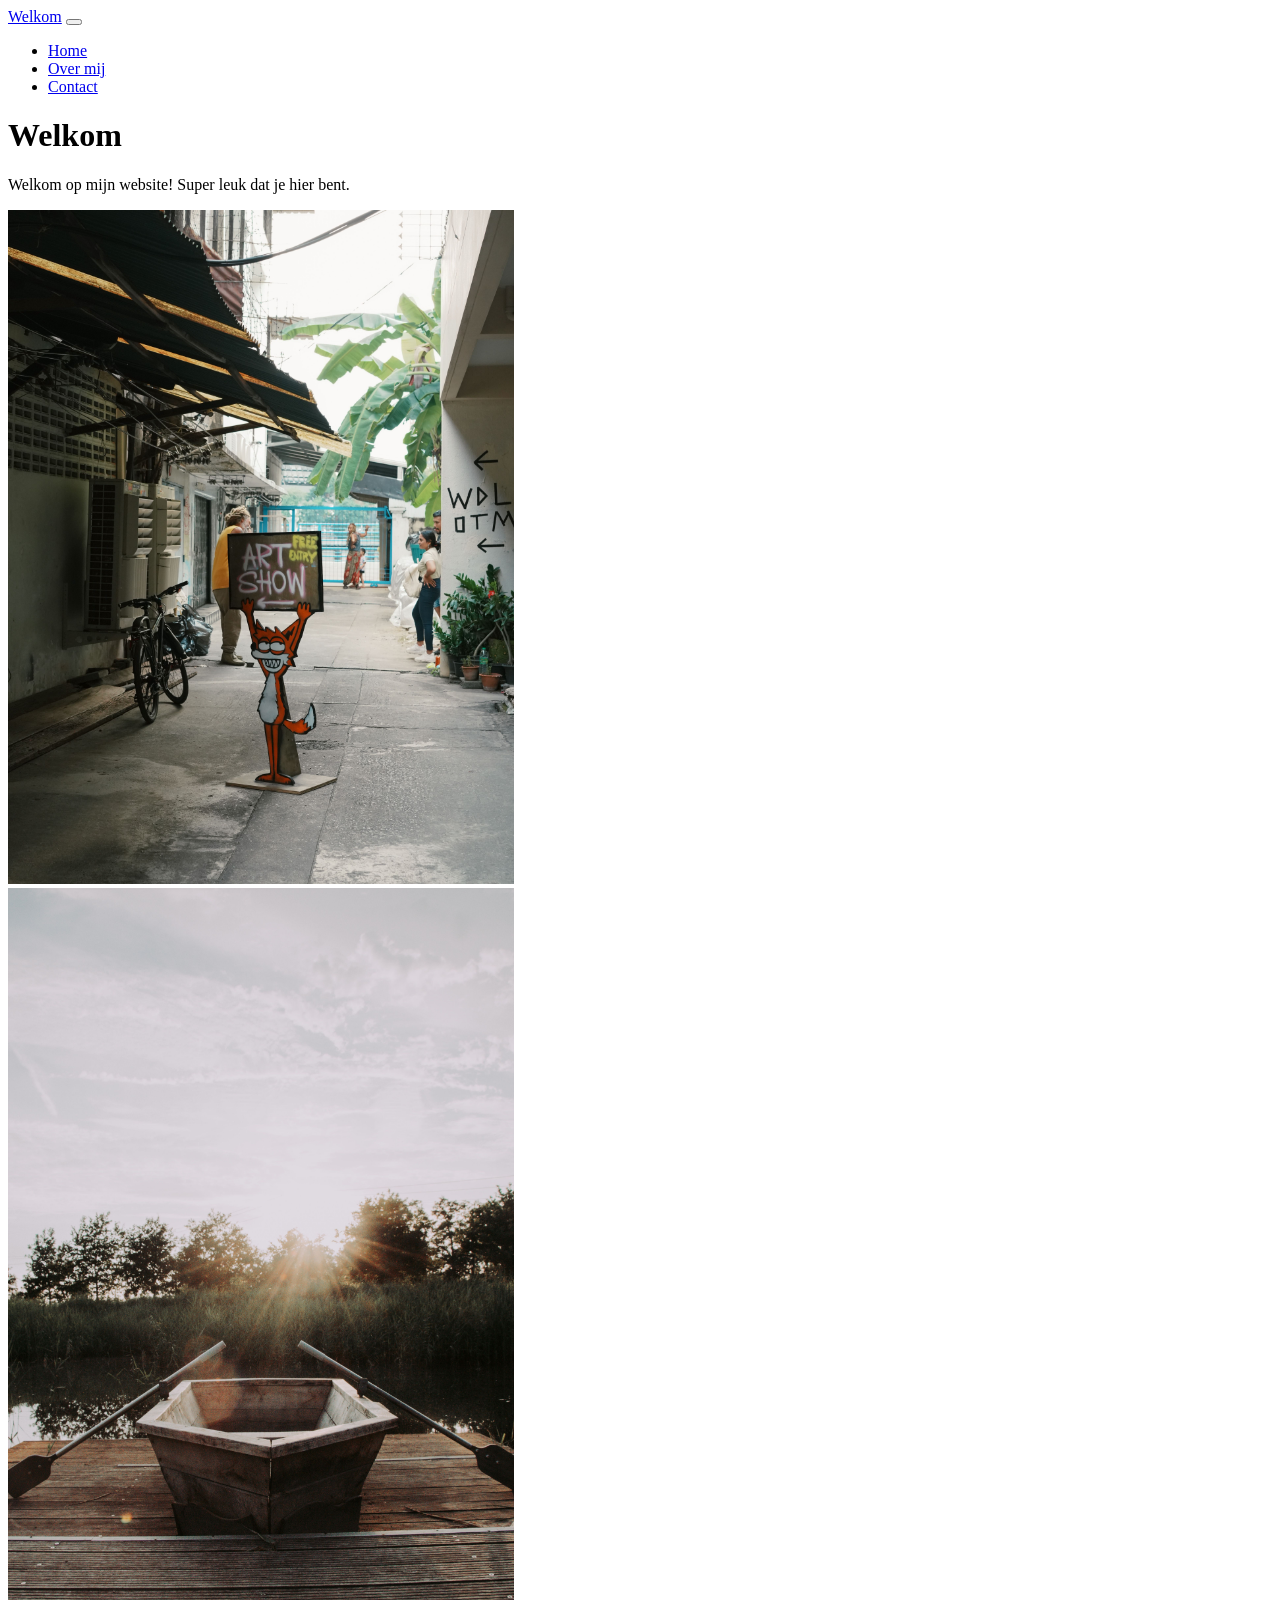
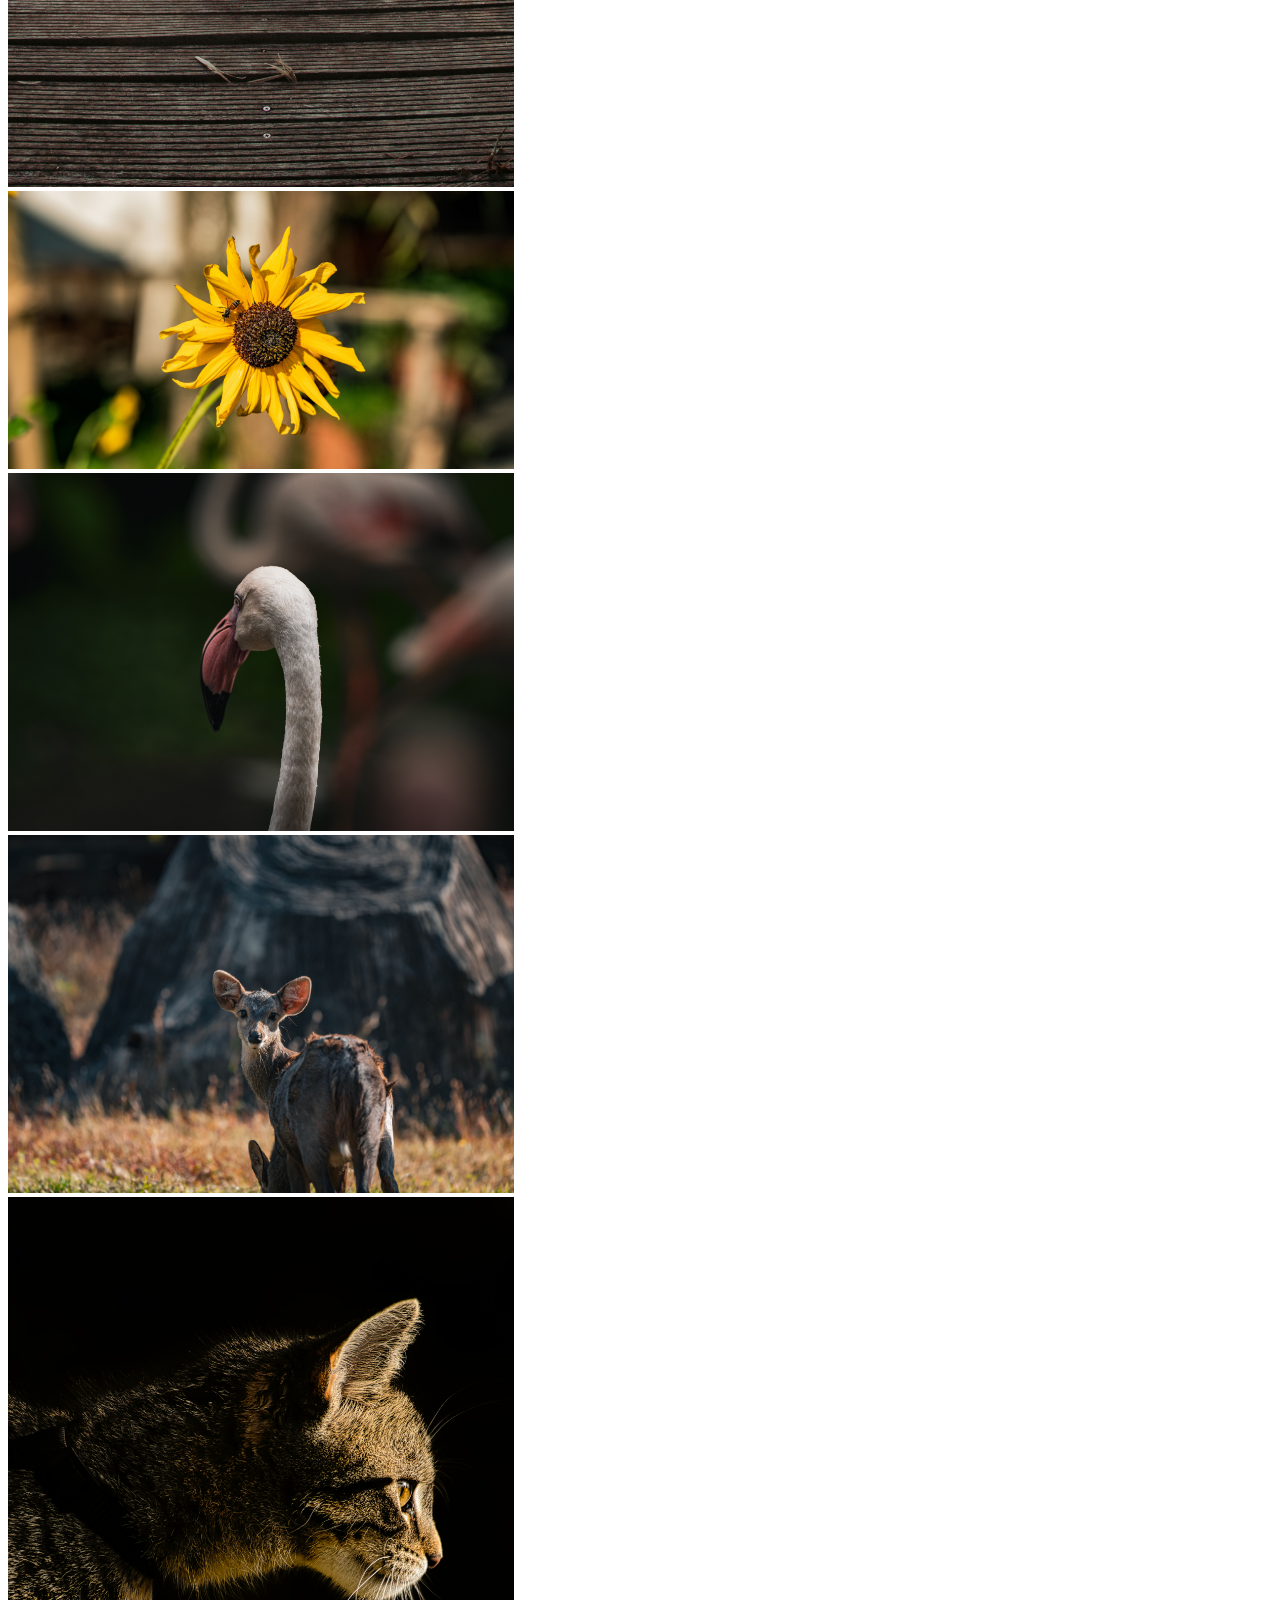
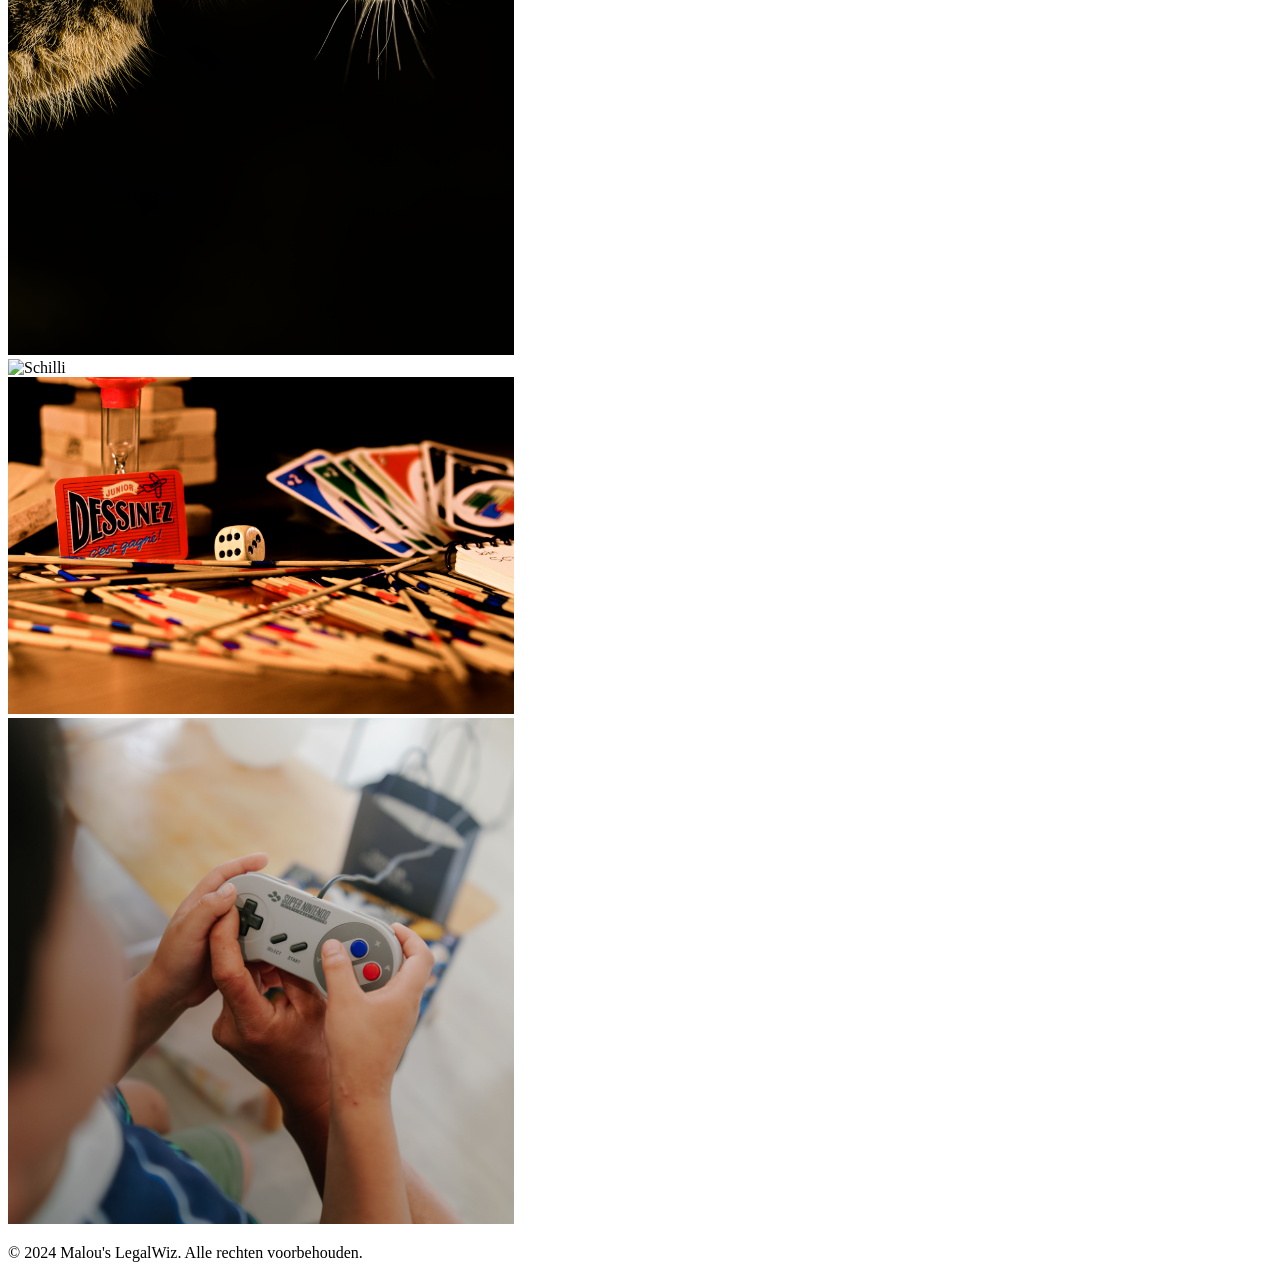
==== index.html @ 7b3f56a3 "Add files via upload" ====
<!DOCTYPE html>
<html lang="en">
<head>
<!-- Verplichte metatags -->
<meta charset="utf-8">
<meta name="viewport" content="width=device-width, initial-scale=1">
<!-- Bootstrap-CSS -->
<link rel="stylesheet"
type="text/css"
href="css/bootstrap.rtl.css">
<title>Homepage</title>
</head>
<body>
<nav class="navbar navbar-expand-lg navbar-dark bg-dark">
<div class="container-fluid">
<div class="col-sm">
<a class="navbar-brand" href="index.html">Welkom</a>
<button
class="navbar-toggler"
type="button"
data-bs-toggle="collapse"
data-bs-target="#navbarNav"
aria-controls="navbarNav"
aria-expanded="false"
aria-label="Toggle navigation">
<span class="navbar-toggler-icon"></span>
</button>
<div class="collapse navbar-collapse" id="navbarNav">
<ul class="navbar-nav">
<li class="nav-item">
<a class="nav-link active" aria-current="page" href="index.html">Home</a>
</li>
<li class="nav-item">
<a class="nav-link" href="overmij.html">Over mij</a>
</li>
<li class="nav-item">
<a class="nav-link" href="contact.html">Contact</a>
</li>
</ul>
</div>
</div>
</div>
</nav>
<p><h1>Welkom</h1></p>
<p>Welkom op mijn website! Super leuk dat je hier bent.</p>
<div class="container">
<div class="row row-cols-3">
<div class="col"><image src="grid1.jpg" alt="Art show" style="width: 40%; height: 40%;"></div>
<div class="col"><image src="grid2.jpg" alt="Roeiboot" style="width: 40%; height: 40%;"></div>
<div class="col"><image src="grid3.jpg" alt="Bloem" style="width: 40%; height: 40%;"></div>
<div class="col"><image src="grid4.jpg" alt="Flam" style="width: 40%; height: 40%;"></div>
<div class="col"><image src="grid5.jpg" alt="Reeee" style="width: 40%; height: 40%;"></div>
<div class="col"><image src="grid6.jpg" alt="Poes" style="width: 40%; height: 40%;"></div>
<div class="col"><image src="grid7.jpg" alt="Schilli" style="width: 40%; height: 40%;"></div>
<div class="col"><image src="grid8.jpg" alt="Games" style="width: 40%; height: 40%;"></div>
<div class="col"><image src="grid9.jpg" alt="Gamen" style="width: 40%; height: 40%;"></div>
</div>
</div>
<footer class="bg-dark text-light text-left p-2">
<p>&copy; 2024 Malou's LegalWiz. Alle rechten voorbehouden.</p>
</footer>
<!-- Bootstrap-JavaScript-->
<script src="js/bootstrap.rtl.js"></script>
</body>
</html>
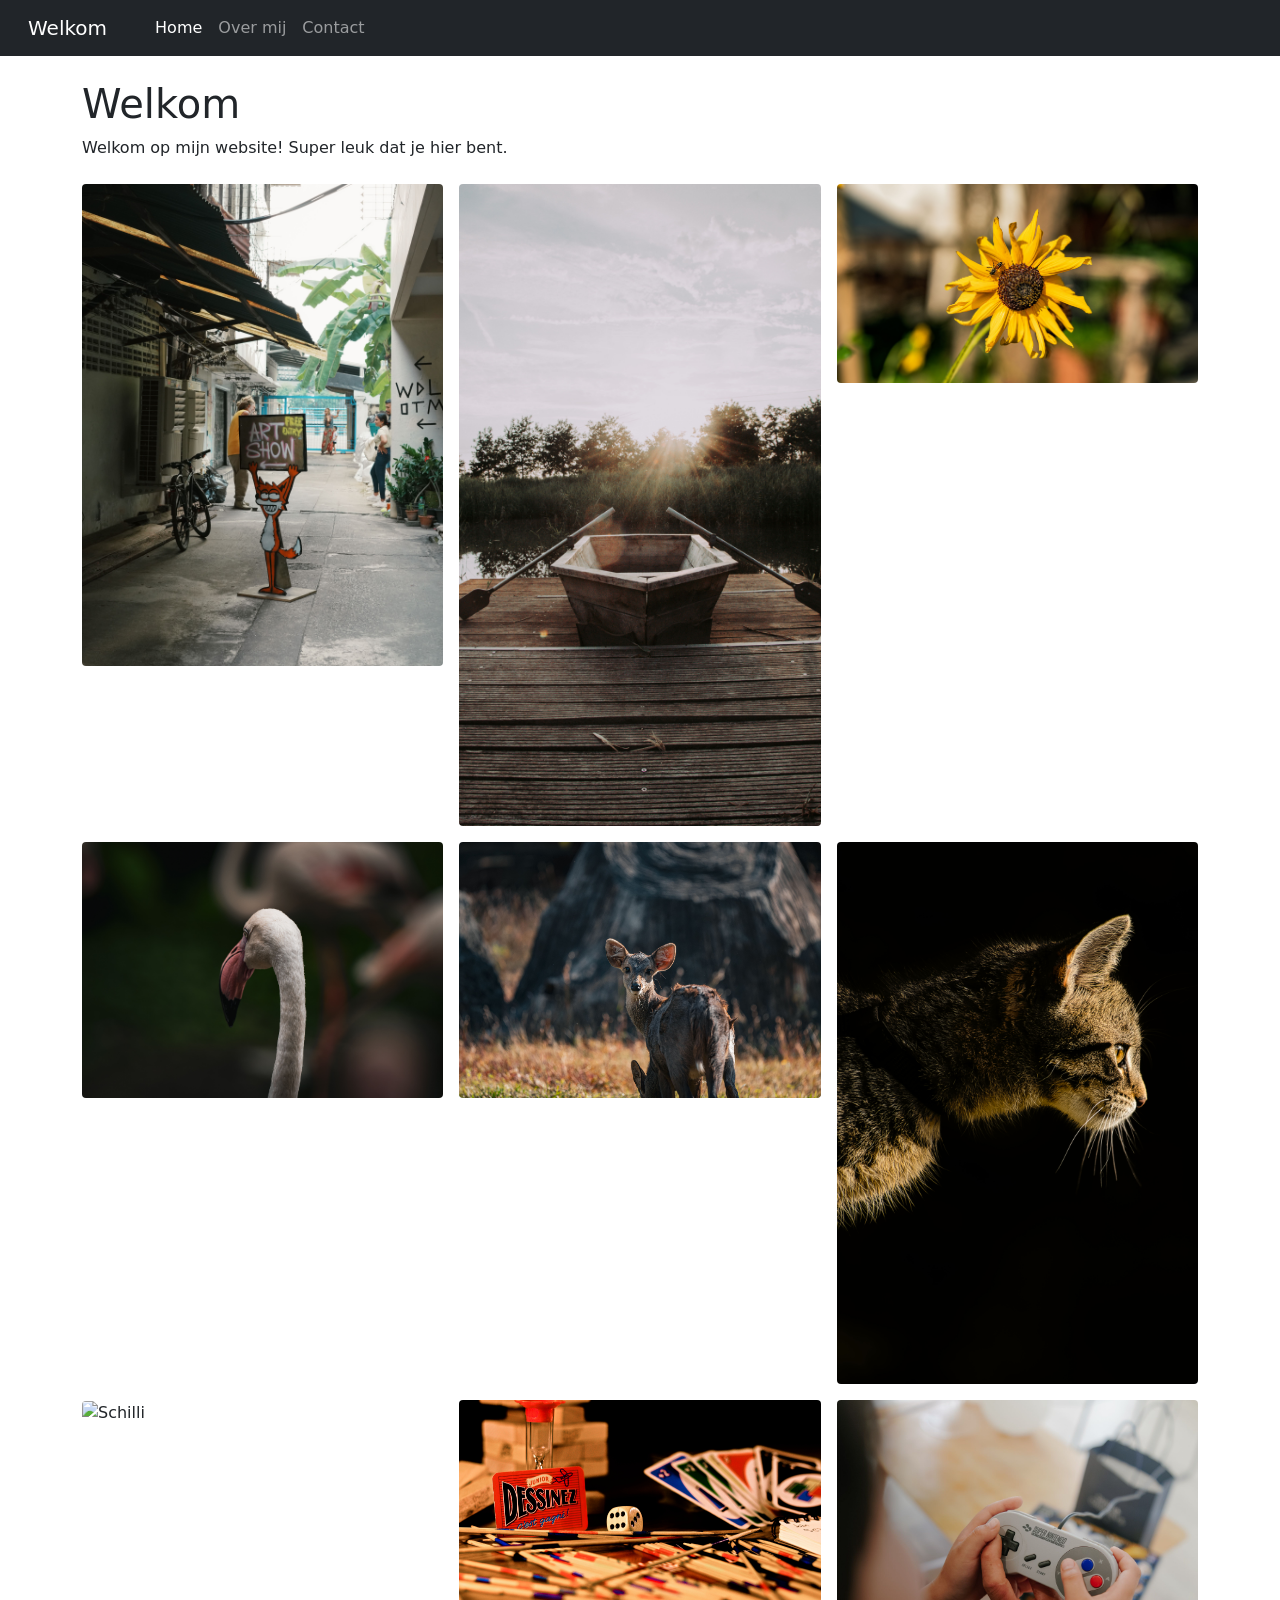
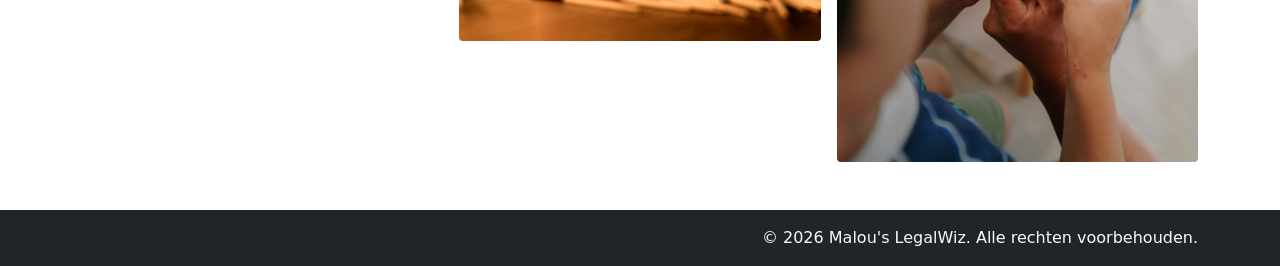
==== commit 6b9b605b: "Refactor index.html for improved structure and styling" ====
--- a/index.html
+++ b/index.html
@@ -1,65 +1,59 @@
 <!DOCTYPE html>
-<html lang="en">
+<html lang="nl">
 <head>
 <!-- Verplichte metatags -->
 <meta charset="utf-8">
 <meta name="viewport" content="width=device-width, initial-scale=1">
 <!-- Bootstrap-CSS -->
-<link rel="stylesheet"
-type="text/css"
-href="css/bootstrap.rtl.css">
+<link rel="stylesheet" type="text/css" href="css/bootstrap.rtl.css">
 <title>Homepage</title>
 </head>
 <body>
-<nav class="navbar navbar-expand-lg navbar-dark bg-dark">
-<div class="container-fluid">
-<div class="col-sm">
-<a class="navbar-brand" href="index.html">Welkom</a>
-<button
-class="navbar-toggler"
-type="button"
-data-bs-toggle="collapse"
-data-bs-target="#navbarNav"
-aria-controls="navbarNav"
-aria-expanded="false"
-aria-label="Toggle navigation">
-<span class="navbar-toggler-icon"></span>
-</button>
+    <nav class="navbar navbar-expand-lg navbar-dark bg-dark">
+    <div class="container-fluid">
+    <a class="navbar-brand" href="index.html">Welkom</a>
+
 <div class="collapse navbar-collapse" id="navbarNav">
-<ul class="navbar-nav">
-<li class="nav-item">
-<a class="nav-link active" aria-current="page" href="index.html">Home</a>
-</li>
-<li class="nav-item">
-<a class="nav-link" href="overmij.html">Over mij</a>
-</li>
-<li class="nav-item">
-<a class="nav-link" href="contact.html">Contact</a>
-</li>
-</ul>
+    <ul class="navbar-nav">
+        <li class="nav-item">
+        <a class="nav-link active" aria-current="page" href="index.html">Home</a>
+        </li>
+        <li class="nav-item">
+        <a class="nav-link" href="overmij.html">Over mij</a>
+        </li>
+        <li class="nav-item">
+        <a class="nav-link" href="contact.html">Contact</a>
+        </li>
+    </ul>
 </div>
-</div>
-</div>
-</nav>
-<p><h1>Welkom</h1></p>
-<p>Welkom op mijn website! Super leuk dat je hier bent.</p>
-<div class="container">
-<div class="row row-cols-3">
-<div class="col"><image src="grid1.jpg" alt="Art show" style="width: 40%; height: 40%;"></div>
-<div class="col"><image src="grid2.jpg" alt="Roeiboot" style="width: 40%; height: 40%;"></div>
-<div class="col"><image src="grid3.jpg" alt="Bloem" style="width: 40%; height: 40%;"></div>
-<div class="col"><image src="grid4.jpg" alt="Flam" style="width: 40%; height: 40%;"></div>
-<div class="col"><image src="grid5.jpg" alt="Reeee" style="width: 40%; height: 40%;"></div>
-<div class="col"><image src="grid6.jpg" alt="Poes" style="width: 40%; height: 40%;"></div>
-<div class="col"><image src="grid7.jpg" alt="Schilli" style="width: 40%; height: 40%;"></div>
-<div class="col"><image src="grid8.jpg" alt="Games" style="width: 40%; height: 40%;"></div>
-<div class="col"><image src="grid9.jpg" alt="Gamen" style="width: 40%; height: 40%;"></div>
-</div>
-</div>
-<footer class="bg-dark text-light text-left p-2">
-<p>&copy; 2024 Malou's LegalWiz. Alle rechten voorbehouden.</p>
-</footer>
-<!-- Bootstrap-JavaScript-->
-<script src="js/bootstrap.rtl.js"></script>
+    </div>
+    </nav>
+
+    <div class="container my-4">
+        <h1>Welkom</h1>
+        <p>Welkom op mijn website! Super leuk dat je hier bent.</p>
+    </div>
+
+    <div class="container my-4">
+        <div class="row row-cols-1 row-cols-sm-2 row-cols-md-3 g-3">
+            <div class="col"><img src="grid1.jpg" alt="Art show" class="img-fluid rounded"></div>
+            <div class="col"><img src="grid2.jpg" alt="Roeiboot" class="img-fluid rounded"></div>
+            <div class="col"><img src="grid3.jpg" alt="Bloem" class="img-fluid rounded"></div>
+            <div class="col"><img src="grid4.jpg" alt="Flam" class="img-fluid rounded"></div>
+            <div class="col"><img src="grid5.jpg" alt="Reeee" class="img-fluid rounded"></div>
+            <div class="col"><img src="grid6.jpg" alt="Poes" class="img-fluid rounded"></div>
+            <div class="col"><img src="grid7.jpg" alt="Schilli" class="img-fluid rounded"></div>
+            <div class="col"><img src="grid8.jpg" alt="Games" class="img-fluid rounded"></div>
+            <div class="col"><img src="grid9.jpg" alt="Gamen" class="img-fluid rounded"></div>
+        </div>
+    </div>
+
+    <footer class="bg-dark text-light text-start p-3 mt-5">
+        <div class="container">
+            <p class="m-0">&copy; 2026 Malou's LegalWiz. Alle rechten voorbehouden.</p>
+        </div>
+    </footer>
+
+    <script src="https://cdn.jsdelivr.net/npm/bootstrap@5.3.3/dist/js/bootstrap.bundle.min.js"></script>
 </body>
-</html>+</html>
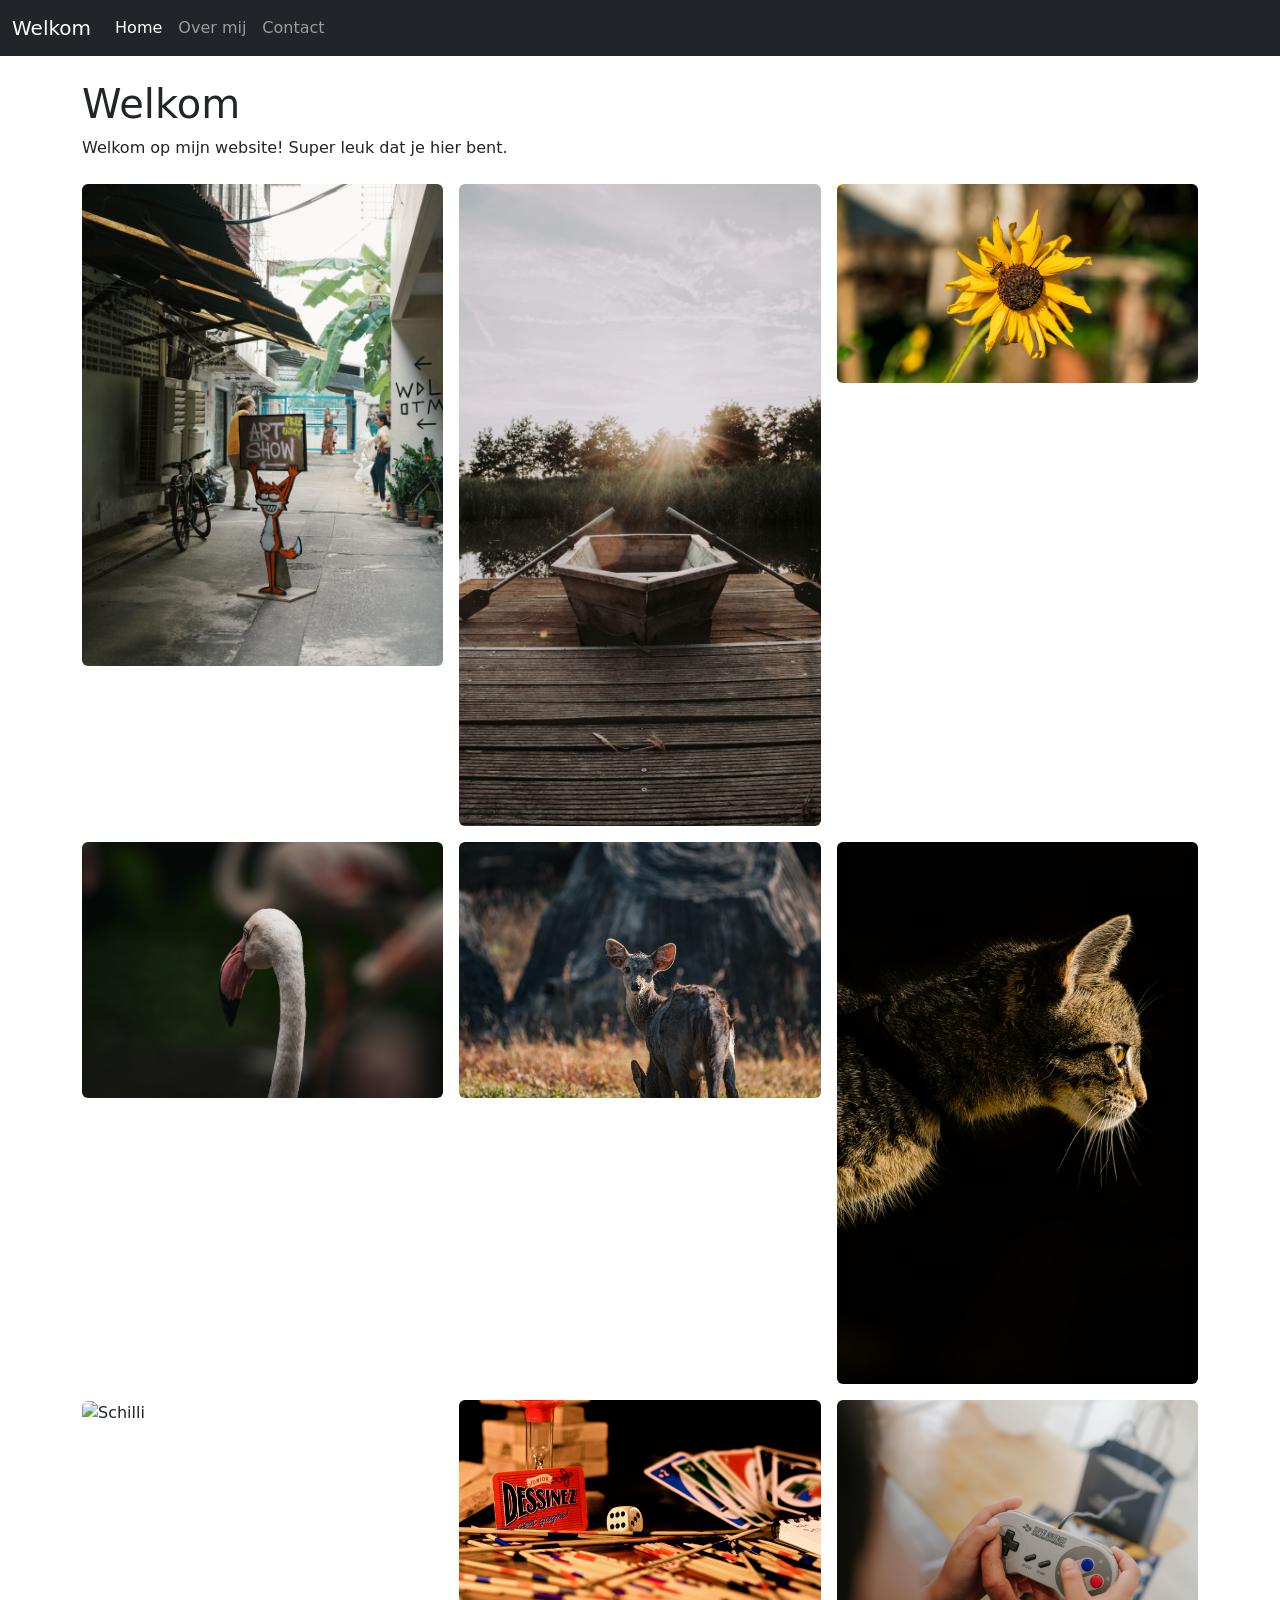
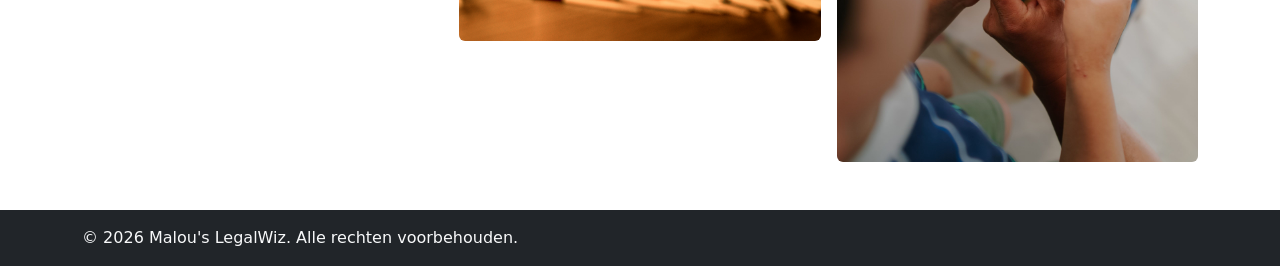
==== commit a7ca753e: "Refactor index.html for Bootstrap updates Updated Bootstrap CSS link and added navbar toggler for mo" ====
--- a/index.html
+++ b/index.html
@@ -1,40 +1,42 @@
 <!DOCTYPE html>
 <html lang="nl">
 <head>
-<!-- Verplichte metatags -->
-<meta charset="utf-8">
-<meta name="viewport" content="width=device-width, initial-scale=1">
-<!-- Bootstrap-CSS -->
-<link rel="stylesheet" type="text/css" href="css/bootstrap.rtl.css">
-<title>Homepage</title>
+    <meta charset="utf-8">
+    <meta name="viewport" content="width=device-width, initial-scale=1">
+    <link href="https://cdn.jsdelivr.net/npm/bootstrap@5.3.3/dist/css/bootstrap.min.css" rel="stylesheet">
+    <title>Homepage</title>
 </head>
 <body>
     <nav class="navbar navbar-expand-lg navbar-dark bg-dark">
-    <div class="container-fluid">
-    <a class="navbar-brand" href="index.html">Welkom</a>
+        <div class="container-fluid">
+            <a class="navbar-brand" href="index.html">Welkom</a>
+            
+            <button class="navbar-toggler" type="button" data-bs-toggle="collapse" data-bs-target="#navbarNav" aria-controls="navbarNav" aria-expanded="false" aria-label="Toggle navigation">
+                <span class="navbar-toggler-icon"></span>
+            </button>
 
-<div class="collapse navbar-collapse" id="navbarNav">
-    <ul class="navbar-nav">
-        <li class="nav-item">
-        <a class="nav-link active" aria-current="page" href="index.html">Home</a>
-        </li>
-        <li class="nav-item">
-        <a class="nav-link" href="overmij.html">Over mij</a>
-        </li>
-        <li class="nav-item">
-        <a class="nav-link" href="contact.html">Contact</a>
-        </li>
-    </ul>
-</div>
-    </div>
+            <div class="collapse navbar-collapse" id="navbarNav">
+                <ul class="navbar-nav">
+                    <li class="nav-item">
+                        <a class="nav-link active" aria-current="page" href="index.html">Home</a>
+                    </li>
+                    <li class="nav-item">
+                        <a class="nav-link" href="overmij.html">Over mij</a>
+                    </li>
+                    <li class="nav-item">
+                        <a class="nav-link" href="contact.html">Contact</a>
+                    </li>
+                </ul>
+            </div>
+        </div>
     </nav>
 
-    <div class="container my-4">
+    <div class="container-sm my-4">
         <h1>Welkom</h1>
         <p>Welkom op mijn website! Super leuk dat je hier bent.</p>
     </div>
 
-    <div class="container my-4">
+    <div class="container-sm my-4">
         <div class="row row-cols-1 row-cols-sm-2 row-cols-md-3 g-3">
             <div class="col"><img src="grid1.jpg" alt="Art show" class="img-fluid rounded"></div>
             <div class="col"><img src="grid2.jpg" alt="Roeiboot" class="img-fluid rounded"></div>
